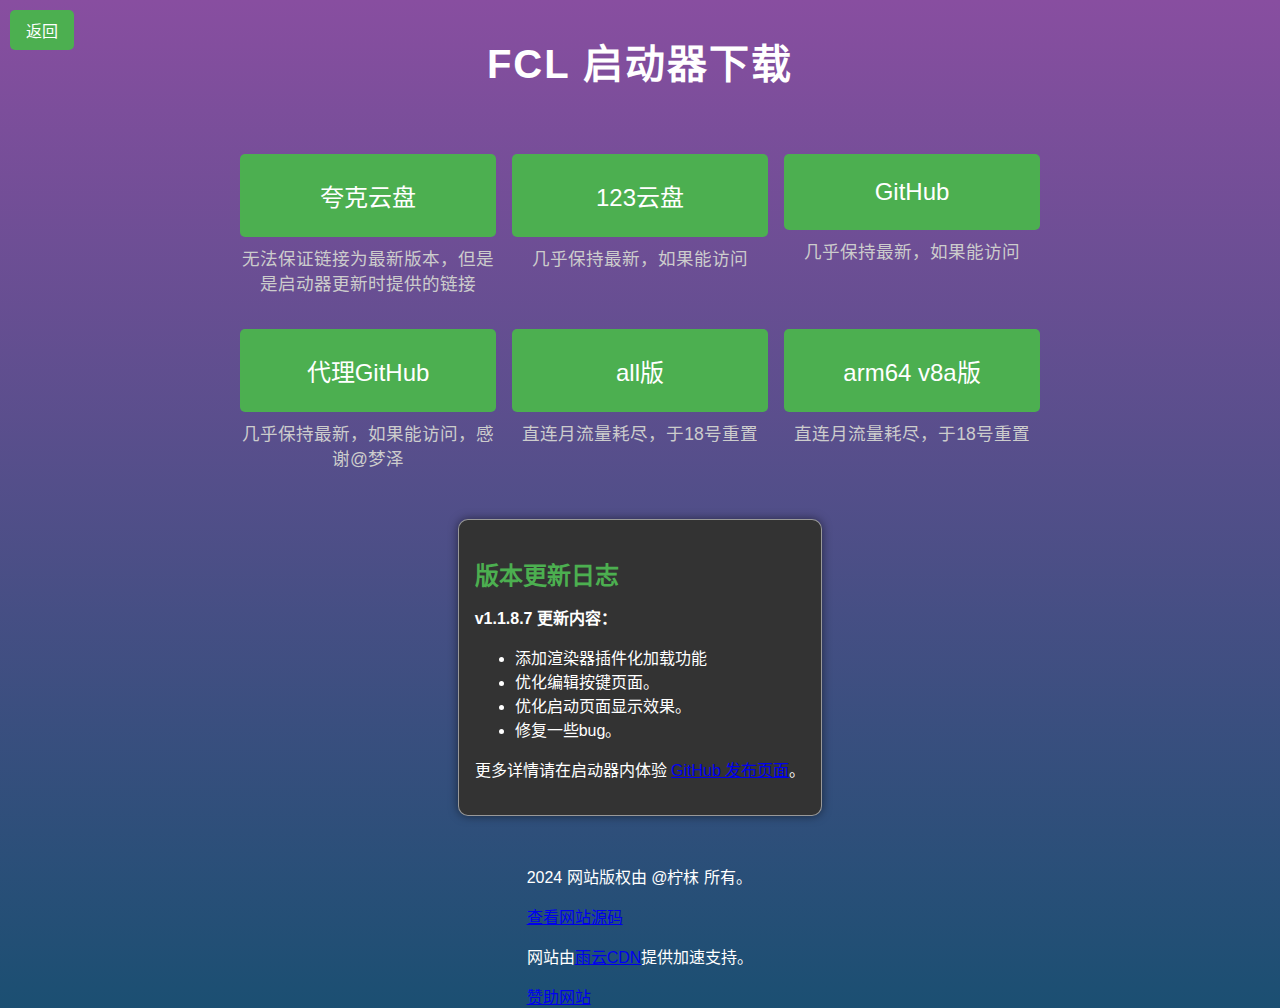
==== download.html @ 0ed644bd "更新页脚与搜引" ====
<!DOCTYPE html>
<html lang="zh-CN">
<head>
    <meta charset="UTF-8">
    <meta name="viewport" content="width=device-width, initial-scale=1.0">
    <link rel="icon" href="icon.png">
    <meta name="viewport" content="width=device-width, initial-scale=1.0">
    <meta name="keywords" content="fcl,foldcraftlauncher下载,启动器,minecraft启动器,fcl启动器,fcl下载">
    <meta name="description" content="欢迎访问Fold Craft Launcher (简称fcl启动器)下载页面。为用户提供多渠道下载服务器，别忘记划到底哦～">
    <title>FCL 启动器下载</title>
        <!-- Google Fonts -->
    <link href="static/css/css2.css" rel="stylesheet">
    <!-- Favicon -->
    <!-- Site All Style Sheet Css -->
    <link href="static/css/bootstrap.min.css" rel="stylesheet">
    <link href="static/css/font-awesome.min.css" rel="stylesheet">
    <link href="static/css/themify-icons.css" rel="stylesheet">
    <link href="static/css/magnific-popup.css" rel="stylesheet">
    <link href="static/css/animate.min.css" rel="stylesheet">
    <link href="static/css/owl.carousel.min.css" rel="stylesheet">
    <link href="static/css/owl.theme.default.min.css" rel="stylesheet">
    <!-- Site Main Style Sheet Css -->
    <link href="static/css/style.css" rel="stylesheet">
    <link href="static/css/responsive.css" rel="stylesheet">
    <style>
        body {
            display: flex;
            flex-direction: column;
            align-items: center;
            font-family: 'Minecraft', sans-serif;
            background: linear-gradient(to bottom, #884ea0, #1b4f72);
            color: #fff;
            padding: 0 1rem;
            min-height: 100vh;
            margin: 0;
        }

        h1 {
            font-size: 2.5rem;
            margin: 2rem 0;
            letter-spacing: 2px;
            text-align: center;
        }

        .button-container {
            display: grid;
            grid-template-columns: repeat(auto-fit, minmax(200px, 1fr));
            gap: 1rem;
            margin-top: 2rem;
            width: 100%;
            max-width: 800px; /* Set a max width for better layout */
        }

        .download-button {
            background-color: #4CAF50;
            border: none;
            color: #fff;
            padding: 1rem 2rem;
            text-align: center;
            text-decoration: none;
            display: block;
            font-size: 1.2rem;
            border-radius: 5px;
            cursor: pointer;
            transition: transform 0.2s ease-in-out;
        }

        .download-button:hover {
            transform: scale(1.1);
            box-shadow: 0 0 10px rgba(0,0,0,0.5);
        }

        .button-description {
            font-size: 0.9rem;
            color: #ccc;
            text-align: center;
            margin-top: 0.5rem;
        }

        .changelog-container {
            max-width: 600px;
            margin: 2rem auto;
            padding: 1rem;
            background-color: #333;
            color: #fff;
            border: 1px solid rgba(255, 255, 255, 0.5);
            border-radius: 10px;
            text-align: left;
            box-shadow: 0 0 10px rgba(0,0,0,0.5);
        }

        .changelog-title {
            font-size: 1.5rem;
            margin-bottom: 1rem;
            color: #4CAF50;
        }

        .changelog-content {
            font-size: 1rem;
            line-height: 1.5;
        }

        .back-button {
            position: absolute;
            top: 10px;
            left: 10px;
            background-color: #4CAF50;
            color: #fff;
            border: none;
            padding: 0.5rem 1rem;
            text-decoration: none;
            border-radius: 5px;
            transition: transform 0.2s ease-in-out;
        }

        .back-button:hover {
            transform: scale(1.1);
            box-shadow: 0 0 10px rgba(0,0,0,0.5);
        }

        @media (min-width: 768px) {
            .download-button {
                font-size: 1.5rem;
                padding: 1.5rem 3rem;
            }

            .button-description {
                font-size: 1.1rem;
            }
        }

        @media (max-width: 480px) {
            h1 {
                font-size: 2rem;
            }

            .download-button {
                font-size: 1rem;
                padding: 0.8rem 1.5rem;
            }

            .button-description {
                font-size: 0.8rem;
            }
        }
    </style>
</head>
<body>
    <a href="https://foldcraftlauncher.cn" class="back-button">返回</a>
    <h1>FCL 启动器下载</h1>
    <div class="button-container">
        <div>
            <a href="https://pan.quark.cn/s/4eb8884d9353#/list/share" class="download-button">夸克云盘</a>
            <p class="button-description">无法保证链接为最新版本，但是是启动器更新时提供的链接</p>
        </div>
        <div>
            <a href="https://www.123684.com/s/zcTSVv-sGFO3" class="download-button">123云盘</a>
            <p class="button-description">几乎保持最新，如果能访问</p>
        </div>
        <div>
            <a href="https://github.com/FCL-Team/FoldCraftLauncher/releases" class="download-button">GitHub</a>
            <p class="button-description">几乎保持最新，如果能访问</p>
        </div>
        <div>
            <a href="https://mirror.mengze2.cn/proxy/github.com/FCL-Team/FoldCraftLauncher/releases" class="download-button">代理GitHub</a>
            <p class="button-description">几乎保持最新，如果能访问，感谢@梦泽</p>
        </div>
        <div>
            <a href="#" class="download-button">all版</a>
            <p class="button-description">直连月流量耗尽，于18号重置</p>
        </div>
        <div>
            <a href="#" class="download-button">arm64 v8a版</a>
            <p class="button-description">直连月流量耗尽，于18号重置</p>
        </div>
    </div>

    <!-- 版本更新日志框 -->
    <div class="changelog-container">
        <h2 class="changelog-title">版本更新日志</h2>
        <div class="changelog-content">
            <p><strong>v1.1.8.7 更新内容：</strong></p>
            <ul>
                <li>添加渲染器插件化加载功能</li>
                <li>优化编辑按键页面。</li>
                <li>优化启动页面显示效果。</li>
                <li>修复一些bug。</li>
            </ul>
            <p>更多详情请在启动器内体验 <a href="https://github.com/FCL-Team/FoldCraftLauncher/releases">GitHub 发布页面</a>。</p>
        </div>
    </div>
    <footer class="footer-area">
      <div class="footer-bottom-area">
        <div class="container">
          <div class="row">
            <div class="col-md-12">
              <div class="footer-copyright text-center">
                <p>2024 网站版权由 @柠枺 所有。</a></p>
                <a href="https://github.com/ning-g-mo/foldcraftlauncher.cn"></ahref> 查看网站源码</a>
                <p>网站由<a href="https://www.rainyun.com/NTMxNzI=_">雨云CDN</a>提供加速支持。</p>
                <a href="赞助/赞助柠枺.png"></ahref> 赞助网站</a>
              </div>
            </div>
          </div>
        </div>
      </div>
    </footer>
    <!-- End Footer Section -->

    <!-- Start Back to Top -->
    <div class="back-to-top">
      <i class="fa fa-caret-up"></i><i class="fa fa-caret-up"></i>
    </div>
    <!-- End Back to Top -->

    <!-- Site All Jquery Js -->
    <script src="static/js/jquery-3.6.0.min.js"></script>
    <script src="static/js/bootstrap.min.js"></script>
    <script src="static/js/plugins.js"></script>
    <!-- Site Main Custom Js -->
    <script src="static/js/main.js"></script
</body>
</html>
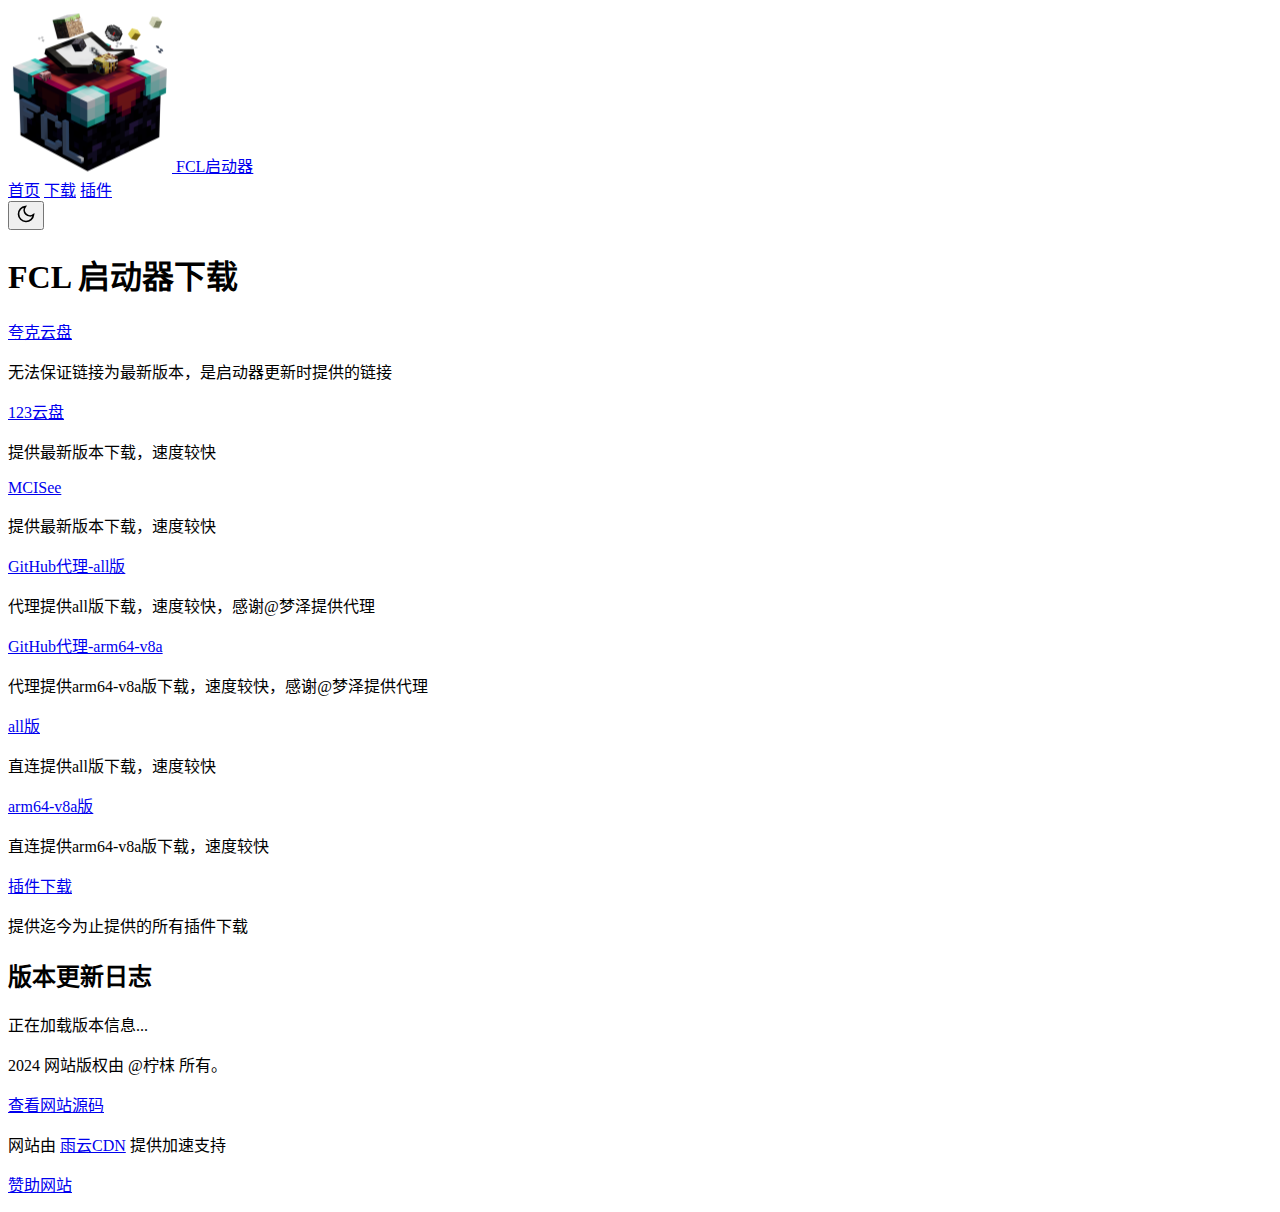
==== commit ac5dd60e: "更新下载页与插件页" ====
--- a/download.html
+++ b/download.html
@@ -3,221 +3,101 @@
 <head>
     <meta charset="UTF-8">
     <meta name="viewport" content="width=device-width, initial-scale=1.0">
-    <link rel="icon" href="icon.png">
-    <meta name="viewport" content="width=device-width, initial-scale=1.0">
+    <link rel="icon" href="./icon.png" type="image/png">
     <meta name="keywords" content="fcl,foldcraftlauncher下载,启动器,minecraft启动器,fcl启动器,fcl下载">
     <meta name="description" content="欢迎访问Fold Craft Launcher (简称fcl启动器)下载页面。为用户提供多渠道下载服务器，别忘记划到底哦～">
     <title>FCL 启动器下载</title>
-        <!-- Google Fonts -->
-    <link href="static/css/css2.css" rel="stylesheet">
-    <!-- Favicon -->
-    <!-- Site All Style Sheet Css -->
-    <link href="static/css/bootstrap.min.css" rel="stylesheet">
-    <link href="static/css/font-awesome.min.css" rel="stylesheet">
-    <link href="static/css/themify-icons.css" rel="stylesheet">
-    <link href="static/css/magnific-popup.css" rel="stylesheet">
-    <link href="static/css/animate.min.css" rel="stylesheet">
-    <link href="static/css/owl.carousel.min.css" rel="stylesheet">
-    <link href="static/css/owl.theme.default.min.css" rel="stylesheet">
-    <!-- Site Main Style Sheet Css -->
-    <link href="static/css/style.css" rel="stylesheet">
-    <link href="static/css/responsive.css" rel="stylesheet">
-    <style>
-        body {
-            display: flex;
-            flex-direction: column;
-            align-items: center;
-            font-family: 'Minecraft', sans-serif;
-            background: linear-gradient(to bottom, #884ea0, #1b4f72);
-            color: #fff;
-            padding: 0 1rem;
-            min-height: 100vh;
-            margin: 0;
-        }
-
-        h1 {
-            font-size: 2.5rem;
-            margin: 2rem 0;
-            letter-spacing: 2px;
-            text-align: center;
-        }
-
-        .button-container {
-            display: grid;
-            grid-template-columns: repeat(auto-fit, minmax(200px, 1fr));
-            gap: 1rem;
-            margin-top: 2rem;
-            width: 100%;
-            max-width: 800px; /* Set a max width for better layout */
-        }
-
-        .download-button {
-            background-color: #4CAF50;
-            border: none;
-            color: #fff;
-            padding: 1rem 2rem;
-            text-align: center;
-            text-decoration: none;
-            display: block;
-            font-size: 1.2rem;
-            border-radius: 5px;
-            cursor: pointer;
-            transition: transform 0.2s ease-in-out;
-        }
-
-        .download-button:hover {
-            transform: scale(1.1);
-            box-shadow: 0 0 10px rgba(0,0,0,0.5);
-        }
-
-        .button-description {
-            font-size: 0.9rem;
-            color: #ccc;
-            text-align: center;
-            margin-top: 0.5rem;
-        }
-
-        .changelog-container {
-            max-width: 600px;
-            margin: 2rem auto;
-            padding: 1rem;
-            background-color: #333;
-            color: #fff;
-            border: 1px solid rgba(255, 255, 255, 0.5);
-            border-radius: 10px;
-            text-align: left;
-            box-shadow: 0 0 10px rgba(0,0,0,0.5);
-        }
-
-        .changelog-title {
-            font-size: 1.5rem;
-            margin-bottom: 1rem;
-            color: #4CAF50;
-        }
-
-        .changelog-content {
-            font-size: 1rem;
-            line-height: 1.5;
-        }
-
-        .back-button {
-            position: absolute;
-            top: 10px;
-            left: 10px;
-            background-color: #4CAF50;
-            color: #fff;
-            border: none;
-            padding: 0.5rem 1rem;
-            text-decoration: none;
-            border-radius: 5px;
-            transition: transform 0.2s ease-in-out;
-        }
-
-        .back-button:hover {
-            transform: scale(1.1);
-            box-shadow: 0 0 10px rgba(0,0,0,0.5);
-        }
-
-        @media (min-width: 768px) {
-            .download-button {
-                font-size: 1.5rem;
-                padding: 1.5rem 3rem;
-            }
-
-            .button-description {
-                font-size: 1.1rem;
-            }
-        }
-
-        @media (max-width: 480px) {
-            h1 {
-                font-size: 2rem;
-            }
-
-            .download-button {
-                font-size: 1rem;
-                padding: 0.8rem 1.5rem;
-            }
-
-            .button-description {
-                font-size: 0.8rem;
-            }
-        }
-    </style>
+    <link href="static/css/download.css" rel="stylesheet">
 </head>
 <body>
-    <a href="https://foldcraftlauncher.cn" class="back-button">返回</a>
-    <h1>FCL 启动器下载</h1>
-    <div class="button-container">
-        <div>
-            <a href="https://pan.quark.cn/s/4eb8884d9353#/list/share" class="download-button">夸克云盘</a>
-            <p class="button-description">无法保证链接为最新版本，但是是启动器更新时提供的链接</p>
+    <nav class="navbar">
+        <div class="nav-container">
+            <div class="nav-logo">
+                <a href="index.html">
+                    <img src="./icon.png" alt="FCL Logo" class="nav-logo-img">
+                    <span>FCL启动器</span>
+                </a>
+            </div>
+            <div class="nav-right">
+                <div class="nav-links">
+                    <a href="index.html">首页</a>
+                    <a href="download.html" class="active">下载</a>
+                    <a href="plugin.html">插件</a>
+                </div>
+                <div class="nav-controls">
+                    <button class="theme-toggle" aria-label="切换主题">
+                        <svg width="20" height="20" viewBox="0 0 24 24" fill="none" stroke="currentColor" stroke-width="2">
+                            <path d="M21 12.79A9 9 0 1 1 11.21 3 7 7 0 0 0 21 12.79z"></path>
+                        </svg>
+                    </button>
+                    <div class="nav-toggle">
+                        <span></span>
+                        <span></span>
+                        <span></span>
+                    </div>
+                </div>
+            </div>
         </div>
-        <div>
-            <a href="https://www.123684.com/s/zcTSVv-sGFO3" class="download-button">123云盘</a>
-            <p class="button-description">几乎保持最新，如果能访问</p>
+    </nav>
+
+    <main class="main-content">
+        <h1>FCL 启动器下载</h1>
+        
+        <div class="button-container"></div>
+            <div class="download-card">
+                <a href="https://pan.quark.cn/s/ed7d4c69b8f3#/list/share" class="download-button">夸克云盘</a>
+                <p class="button-description">无法保证链接为最新版本，是启动器更新时提供的链接</p>
+            </div>
+            <div class="download-card">
+                <a href="https://www.123684.com/s/zcTSVv-sGFO3" class="download-button">123云盘</a>
+                <p class="button-description">提供最新版本下载，速度较快</p>
+            </div>
+            <div class="download-card">
+                <a href="https://mcisee.top/" class="download-button">MCISee</a>
+                <p class="button-description">提供最新版本下载，速度较快</p>
+            </div>
+            <div class="download-card">
+                <a href="https://mirror.mengze2.cn/proxy/github.com/FCL-Team/FoldCraftLauncher/releases/download/1.1.8.8/FCL-release-1.1.8.8-all.apk" class="download-button">GitHub代理-all版</a>
+                <p class="button-description">代理提供all版下载，速度较快，感谢@梦泽提供代理</p>
+            </div>
+            <div class="download-card">
+                <a href="https://mirror.mengze2.cn/proxy/github.com/FCL-Team/FoldCraftLauncher/releases/download/1.1.8.8/FCL-release-1.1.8.8-arm64-v8a.apk" class="download-button">GitHub代理-arm64-v8a</a>
+                <p class="button-description">代理提供arm64-v8a版下载，速度较快，感谢@梦泽提供代理</p>
+            </div>
+            <div class="download-card">
+                <a href="https://fcl.rwmc.top/FCL-release-1.1.8.8-all.aPK" class="download-button">all版</a>
+                <p class="button-description">直连提供all版下载，速度较快</p>
+            </div>
+            <div class="download-card">
+                <a href="https://fcl.rwmc.top/FCL-release-1.1.8.8-arm64-v8a.aPK" class="download-button">arm64-v8a版</a>
+                <p class="button-description">直连提供arm64-v8a版下载，速度较快</p>
+            </div>
+            <div class="download-card">
+                <a href="plugin.html" class="download-button">插件下载</a>
+                <p class="button-description">提供迄今为止提供的所有插件下载</p>
+            </div>
         </div>
-        <div>
-            <a href="https://github.com/FCL-Team/FoldCraftLauncher/releases" class="download-button">GitHub</a>
-            <p class="button-description">几乎保持最新，如果能访问</p>
+
+        <div class="changelog-container">
+            <h2 class="changelog-title">版本更新日志</h2>
+            <div class="changelog-content custom-scrollbar" id="changelogContent">
+                <div class="loading-spinner">
+                    <div class="spinner"></div>
+                    <p>正在加载版本信息...</p>
+                </div>
+            </div>
         </div>
-        <div>
-            <a href="https://mirror.mengze2.cn/proxy/github.com/FCL-Team/FoldCraftLauncher/releases" class="download-button">代理GitHub</a>
-            <p class="button-description">几乎保持最新，如果能访问，感谢@梦泽</p>
+    </main>
+
+    <footer class="footer-area">
+        <div class="footer-copyright">
+            <p>2024 网站版权由 @柠枺 所有。</p>
+            <p><a href="https://github.com/ning-g-mo/foldcraftlauncher.cn" target="_blank">查看网站源码</a></p>
+            <p>网站由 <a href="https://www.rainyun.com/NTMxNzI=" target="_blank">雨云CDN</a> 提供加速支持</p>
+            <p><a href="赞助/赞助柠枺.png">赞助网站</a></p>
         </div>
-        <div>
-            <a href="#" class="download-button">all版</a>
-            <p class="button-description">直连月流量耗尽，于18号重置</p>
-        </div>
-        <div>
-            <a href="#" class="download-button">arm64 v8a版</a>
-            <p class="button-description">直连月流量耗尽，于18号重置</p>
-        </div>
-    </div>
+    </footer>
 
-    <!-- 版本更新日志框 -->
-    <div class="changelog-container">
-        <h2 class="changelog-title">版本更新日志</h2>
-        <div class="changelog-content">
-            <p><strong>v1.1.8.7 更新内容：</strong></p>
-            <ul>
-                <li>添加渲染器插件化加载功能</li>
-                <li>优化编辑按键页面。</li>
-                <li>优化启动页面显示效果。</li>
-                <li>修复一些bug。</li>
-            </ul>
-            <p>更多详情请在启动器内体验 <a href="https://github.com/FCL-Team/FoldCraftLauncher/releases">GitHub 发布页面</a>。</p>
-        </div>
-    </div>
-    <footer class="footer-area">
-      <div class="footer-bottom-area">
-        <div class="container">
-          <div class="row">
-            <div class="col-md-12">
-              <div class="footer-copyright text-center">
-                <p>2024 网站版权由 @柠枺 所有。</a></p>
-                <a href="https://github.com/ning-g-mo/foldcraftlauncher.cn"></ahref> 查看网站源码</a>
-                <p>网站由<a href="https://www.rainyun.com/NTMxNzI=_">雨云CDN</a>提供加速支持。</p>
-                <a href="赞助/赞助柠枺.png"></ahref> 赞助网站</a>
-              </div>
-            </div>
-          </div>
-        </div>
-      </div>
-    </footer>
-    <!-- End Footer Section -->
-
-    <!-- Start Back to Top -->
-    <div class="back-to-top">
-      <i class="fa fa-caret-up"></i><i class="fa fa-caret-up"></i>
-    </div>
-    <!-- End Back to Top -->
-
-    <!-- Site All Jquery Js -->
-    <script src="static/js/jquery-3.6.0.min.js"></script>
-    <script src="static/js/bootstrap.min.js"></script>
-    <script src="static/js/plugins.js"></script>
-    <!-- Site Main Custom Js -->
-    <script src="static/js/main.js"></script
+    <script src="static/js/download.js"></script>
 </body>
 </html>
